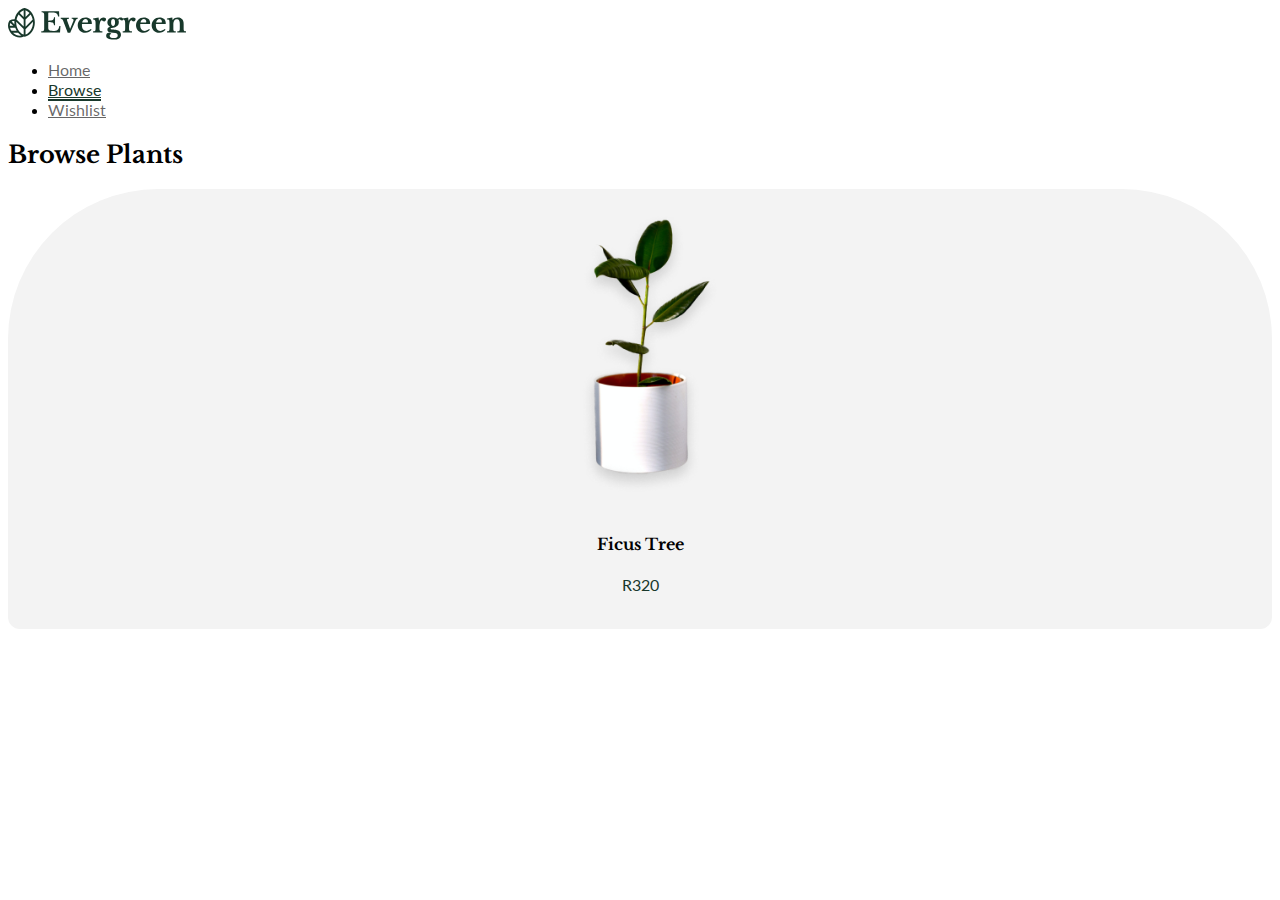
==== browse.html @ 5b0f11b1 "Added and implemented wishlist, browse, home" ====
<!doctype html>
<html lang="en">
  <head>
    <meta charset="utf-8">
    <meta name="viewport" content="width=device-width, initial-scale=1">
    <title>Plant Shop - Browse</title>

    <!-- Style Sheets -->
    <link href="https://cdn.jsdelivr.net/npm/bootstrap@5.3.0/dist/css/bootstrap.min.css" rel="stylesheet" integrity="sha384-9ndCyUaIbzAi2FUVXJi0CjmCapSmO7SnpJef0486qhLnuZ2cdeRhO02iuK6FUUVM" crossorigin="anonymous">
    <link rel="stylesheet" href="css/main.css">
  </head>
  <body>

    <!-- ------------------------------------------------------------------------------------------------ -->
    <!-- Nav Bar -->

    <nav class="navbar fixed-top">
      <div class="container">
        
        <!-- Logo -->
        <a class="navbar-brand" href="#">
          <img src="assets/Logo.svg" alt="Logo" height="32">
        </a>

        <!-- Nav Items -->
        <ul class="nav">
            <li class="nav-item">
              <a class="nav-link" href="index.html">Home</a>
            </li>
            <li class="nav-item">
              <a class="nav-link active" aria-current="page" href="browse.html">Browse</a>
            </li>
            <li class="nav-item">
              <a class="nav-link" href="wishlist.html">Wishlist</a>
            </li>
          </ul>

      </div>
    </nav>

    <div class="container mt-5 pt-5">

        <!-- Header -->
        <h2>Browse Plants</h2>

        <!-- Plants List Cards -->
        <div class="row pt-5">
            <div class="col-4">

                <!-- Card -->
                <div class="card">
                    <img src="assets/plant1.png" class="card-img-top" alt="...">
                    <div class="card-body">
                      <h4 class="card-title">Ficus Tree</h4>
                      <p class="card-text" id="priceText">R320</p>
                      <p class="card-text mt-4" id="descriptionText">Graceful and lush, this charming indoor plant boasts glossy, emerald-green leaves that effortlessly brighten any space. Easy to care for and standing at an ideal height, our Ficus Tree is the perfect addition to elevate your interior décor.</p>
                    </div>
                  </div>
            </div>
        </div>

    </div>
    

    <!-- Javascript -->
    <script src="https://cdn.jsdelivr.net/npm/@popperjs/core@2.11.8/dist/umd/popper.min.js" integrity="sha384-I7E8VVD/ismYTF4hNIPjVp/Zjvgyol6VFvRkX/vR+Vc4jQkC+hVqc2pM8ODewa9r" crossorigin="anonymous"></script>
    <script src="https://cdn.jsdelivr.net/npm/bootstrap@5.3.0/dist/js/bootstrap.min.js" integrity="sha384-fbbOQedDUMZZ5KreZpsbe1LCZPVmfTnH7ois6mU1QK+m14rQ1l2bGBq41eYeM/fS" crossorigin="anonymous"></script>
    <script src="https://ajax.googleapis.com/ajax/libs/jquery/3.7.0/jquery.min.js"></script>
    <script src="js/main.js"></script>

  </body>
</html>
---- css/main.css ----
@import url('https://fonts.googleapis.com/css2?family=Lato&family=Libre+Baskerville&display=swap');

.full-height{
    height: 100vh;
}

.hero-img{
    height: 90vh;
    position: relative;
    bottom: -100px;
}
h1,h2,h3,h4,h5,h6{
    font-family: 'Libre Baskerville', serif ;
}

p{
    font-family: 'Lato', sans-serif;
}
button{
    padding: 16px 20px;
    border-radius: 8px;
    background: #183828;
    font-family: 'Lato' , sans-serif;
    font-size: 16px;
    color: white;
}


.carousel-item{
    background-color:#E6F2E9 ;
}

.carousel-control-next,.carousel-control-prev{
    top: auto;
    right: auto;
    left: 24px;
    bottom: 74px;
    width: auto;
    background-color: white;
    padding: 12px;
    border-radius: 50%;

}
.carousel-control-next{
left: 84px;

}

.accordion-item{
    background-color: #a1a185;
    width: 100%;
    color: #183828
}
.accordion {
     padding-bottom: 50px;


}
.button{
    background-color: #cacaaa;
}

.accordion-button{
    background-color: #cacaaa;
    color: #183828;
}
   
.accordion-button:not(.collapsed) {
    color: #183828;
    background-color: #cacaaa;
    box-shadow: white;
}  

.mt-5{
    width: 100%;
    height: auto;
    
}



/* Navigation */

.nav-link {
    font-family: 'Lato', sans-serif;
    color: rgba(0, 0, 0, 0.60);
}

.nav-link:hover {
    color: #18382B;
}

.nav-link.active {
    border-bottom: 2px solid #18382B;
    color: #18382B;
}

/* Card */

.card {
    border-radius: 150px 150px 12px 12px;
    background: #F3F3F3;
    text-align: center;
    height: 440px;
    border: none;
}

.card-img-top {
    width:auto;
    height:320px;
    margin: auto;
    transition: all .3s cubic-bezier(0.075, 0.82, 0.165, 1); 
}

.card-img-top.small {
    height:200px;
}

.card-text {
    color: #18382B;
}
/* Spacing */
.full-height {
    height: 100vh;
}


.table-table-hover{
    margin: 50px; 
    
}

.fixed-top {
    position: relative;
   
   
}

.Wishlist-img{
   width: 80px;
   height: auto;
}
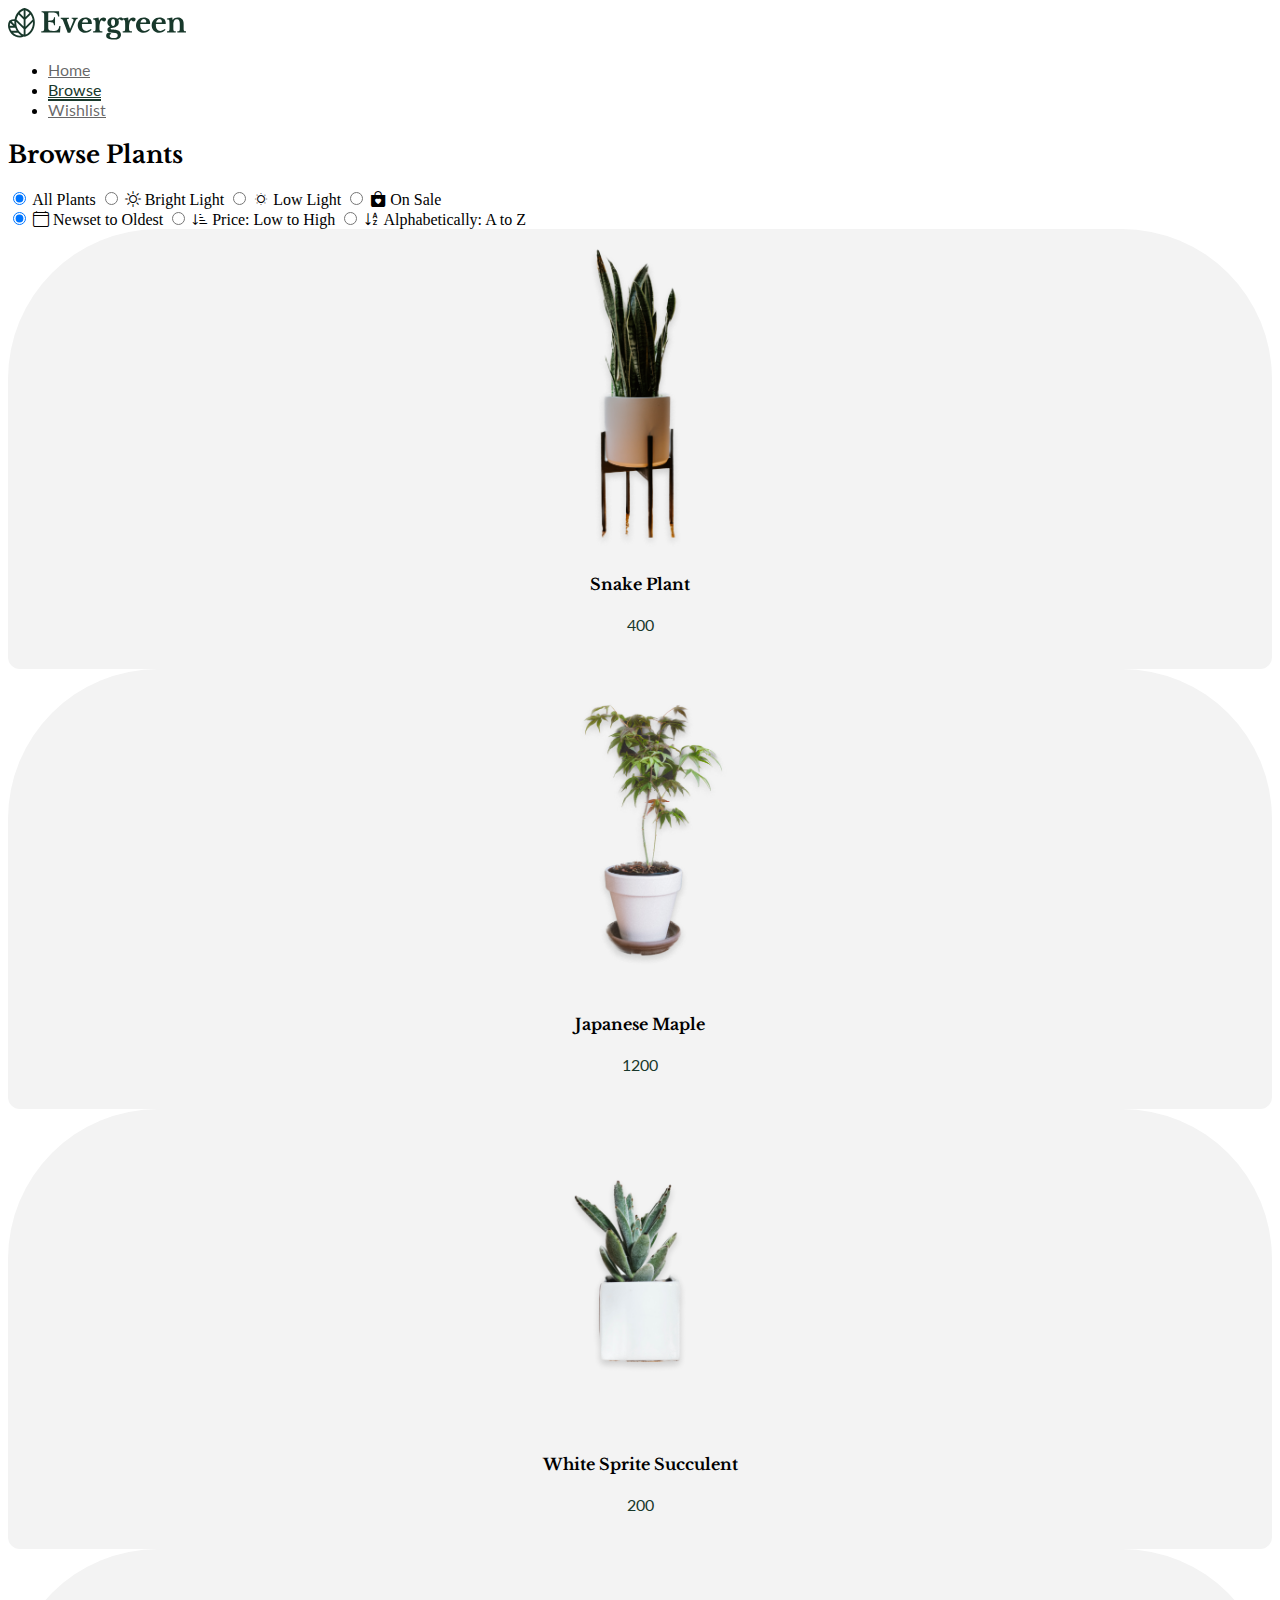
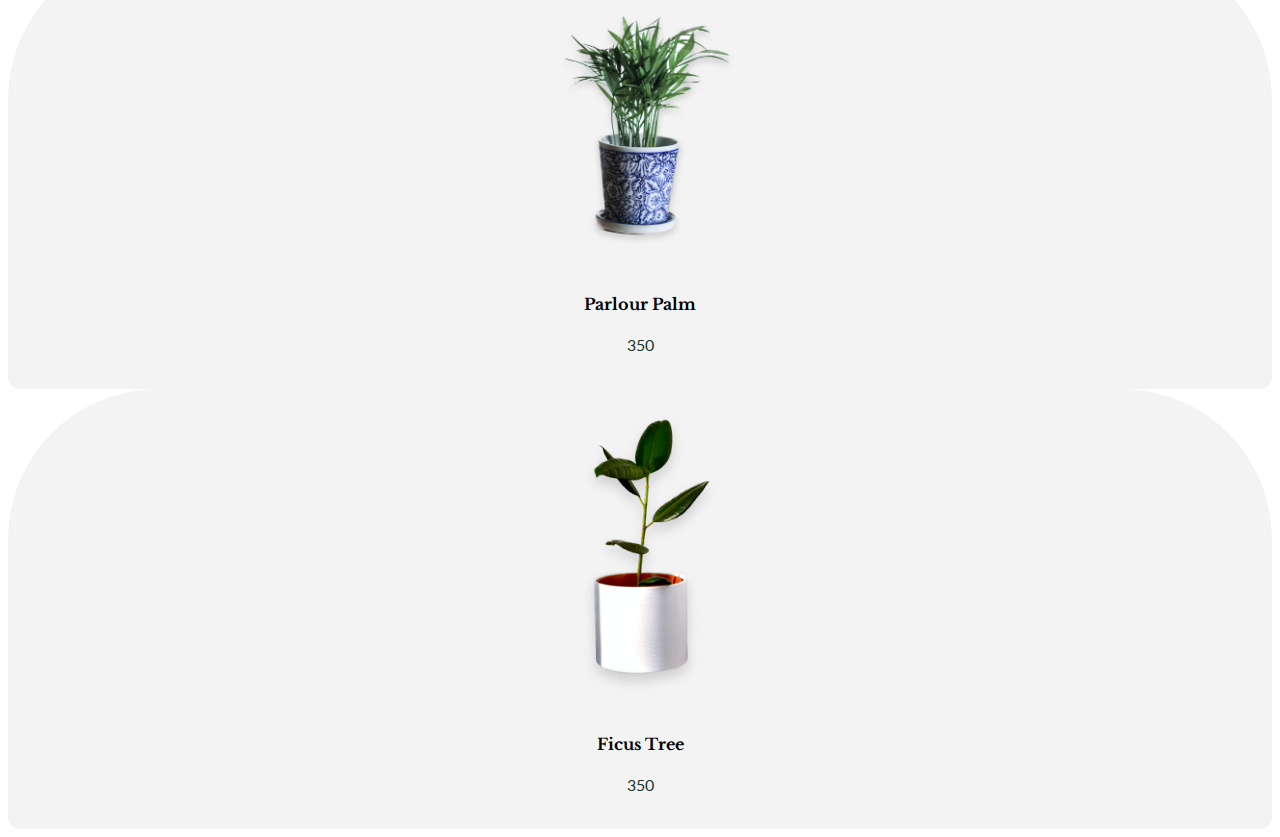
==== commit bf69f688: "Task 6" ====
--- a/browse.html
+++ b/browse.html
@@ -43,6 +43,39 @@
         <!-- Header -->
         <h2>Browse Plants</h2>
 
+        <div class="row align-items-center mt-4">
+
+          <!-- Filter Radio Buttons -->
+
+          <div class="btn-group col-auto" role="group">
+            <input type="radio" class="btn-check" name="filterRadio" id="allPlantsFilter" value="" autocomplete="off" checked>
+            <label class="btn btn-outline-success" for="allPlantsFilter">All Plants</label>
+          
+            <input type="radio" class="btn-check" name="filterRadio" id="brightLightFilter" autocomplete="off" value="low">
+            <label class="btn btn-outline-success" for="brightLightFilter"><i class="bi-brightness-high"></i> Bright Light</label>
+          
+            <input type="radio" class="btn-check" name="filterRadio" id="lowLightFilter" autocomplete="off" value="bright">
+            <label class="btn btn-outline-success" for="lowLightFilter"><i class="bi-brightness-low"></i> Low Light</label>
+
+            <input type="radio" class="btn-check" name="filterRadio" id="onSaleFilter" autocomplete="off" value="onSale">
+            <label class="btn btn-outline-success" for="onSaleFilter"><i class="bi bi-bag-heart-fill"></i> On Sale</label>
+          </div>
+
+          <!-- Sorting Radio Buttons -->
+
+          <div class="btn-group col-auto" role="group">
+            <input type="radio" class="btn-check" name="sortRadio" id="defaultSort" value="date added" autocomplete="off" checked>
+            <label class="btn btn-outline-secondary" for="defaultSort"><i class="bi bi-calendar4"></i> Newset to Oldest</label>
+          
+            <input type="radio" class="btn-check" name="sortRadio" id="priceSort" value="low to high" autocomplete="off">
+            <label class="btn btn-outline-secondary" for="priceSort"><i class="bi bi-sort-down-alt"></i> Price: Low to High</label>
+
+            <input type="radio" class="btn-check" name="sortRadio" id="alphabeticalSort" value="a to z" autocomplete="off">
+            <label class="btn btn-outline-secondary" for="alphabeticalSort"><i class="bi bi-sort-alpha-down"></i> Alphabetically: A to Z </label>
+          </div>
+        </div>
+
+        <div class="row py-5 gy-3" id="plantsContainer">
         <!-- Plants List Cards -->
         <div class="row pt-5">
             <div class="col-4">
@@ -58,12 +91,25 @@
                   </div>
             </div>
         </div>
+      </div>
+    <template id="plantCardTemplate">
+      <div class="col-4">
 
-    </div>
+        <!-- Card -->
+        <div class="card">
+            <img src="assets/plant1.png" class="card-img-top" alt="...">
+            <div class="card-body">
+              <h4 class="card-title" id="nameText">Ficus Tree</h4>
+              <p class="card-text" id="priceText">R320</p>
+              <p class="card-text mt-4" id="descriptionText">Graceful and lush, this charming indoor plant boasts glossy, emerald-green leaves that effortlessly brighten any space. Easy to care for and standing at an ideal height, our Ficus Tree is the perfect addition to elevate your interior décor.</p>
+            </div>
+          </div>
+      </div>
+    </template>
     
 
     <!-- Javascript -->
-    <script src="https://cdn.jsdelivr.net/npm/@popperjs/core@2.11.8/dist/umd/popper.min.js" integrity="sha384-I7E8VVD/ismYTF4hNIPjVp/Zjvgyol6VFvRkX/vR+Vc4jQkC+hVqc2pM8ODewa9r" crossorigin="anonymous"></script>
+   
     <script src="https://cdn.jsdelivr.net/npm/bootstrap@5.3.0/dist/js/bootstrap.min.js" integrity="sha384-fbbOQedDUMZZ5KreZpsbe1LCZPVmfTnH7ois6mU1QK+m14rQ1l2bGBq41eYeM/fS" crossorigin="anonymous"></script>
     <script src="https://ajax.googleapis.com/ajax/libs/jquery/3.7.0/jquery.min.js"></script>
     <script src="js/main.js"></script>
--- a/css/main.css
+++ b/css/main.css
@@ -1,4 +1,6 @@
 @import url('https://fonts.googleapis.com/css2?family=Lato&family=Libre+Baskerville&display=swap');
+@import url("https://cdn.jsdelivr.net/npm/bootstrap-icons@1.10.5/font/bootstrap-icons.css");
+
 
 .full-height{
     height: 100vh;
